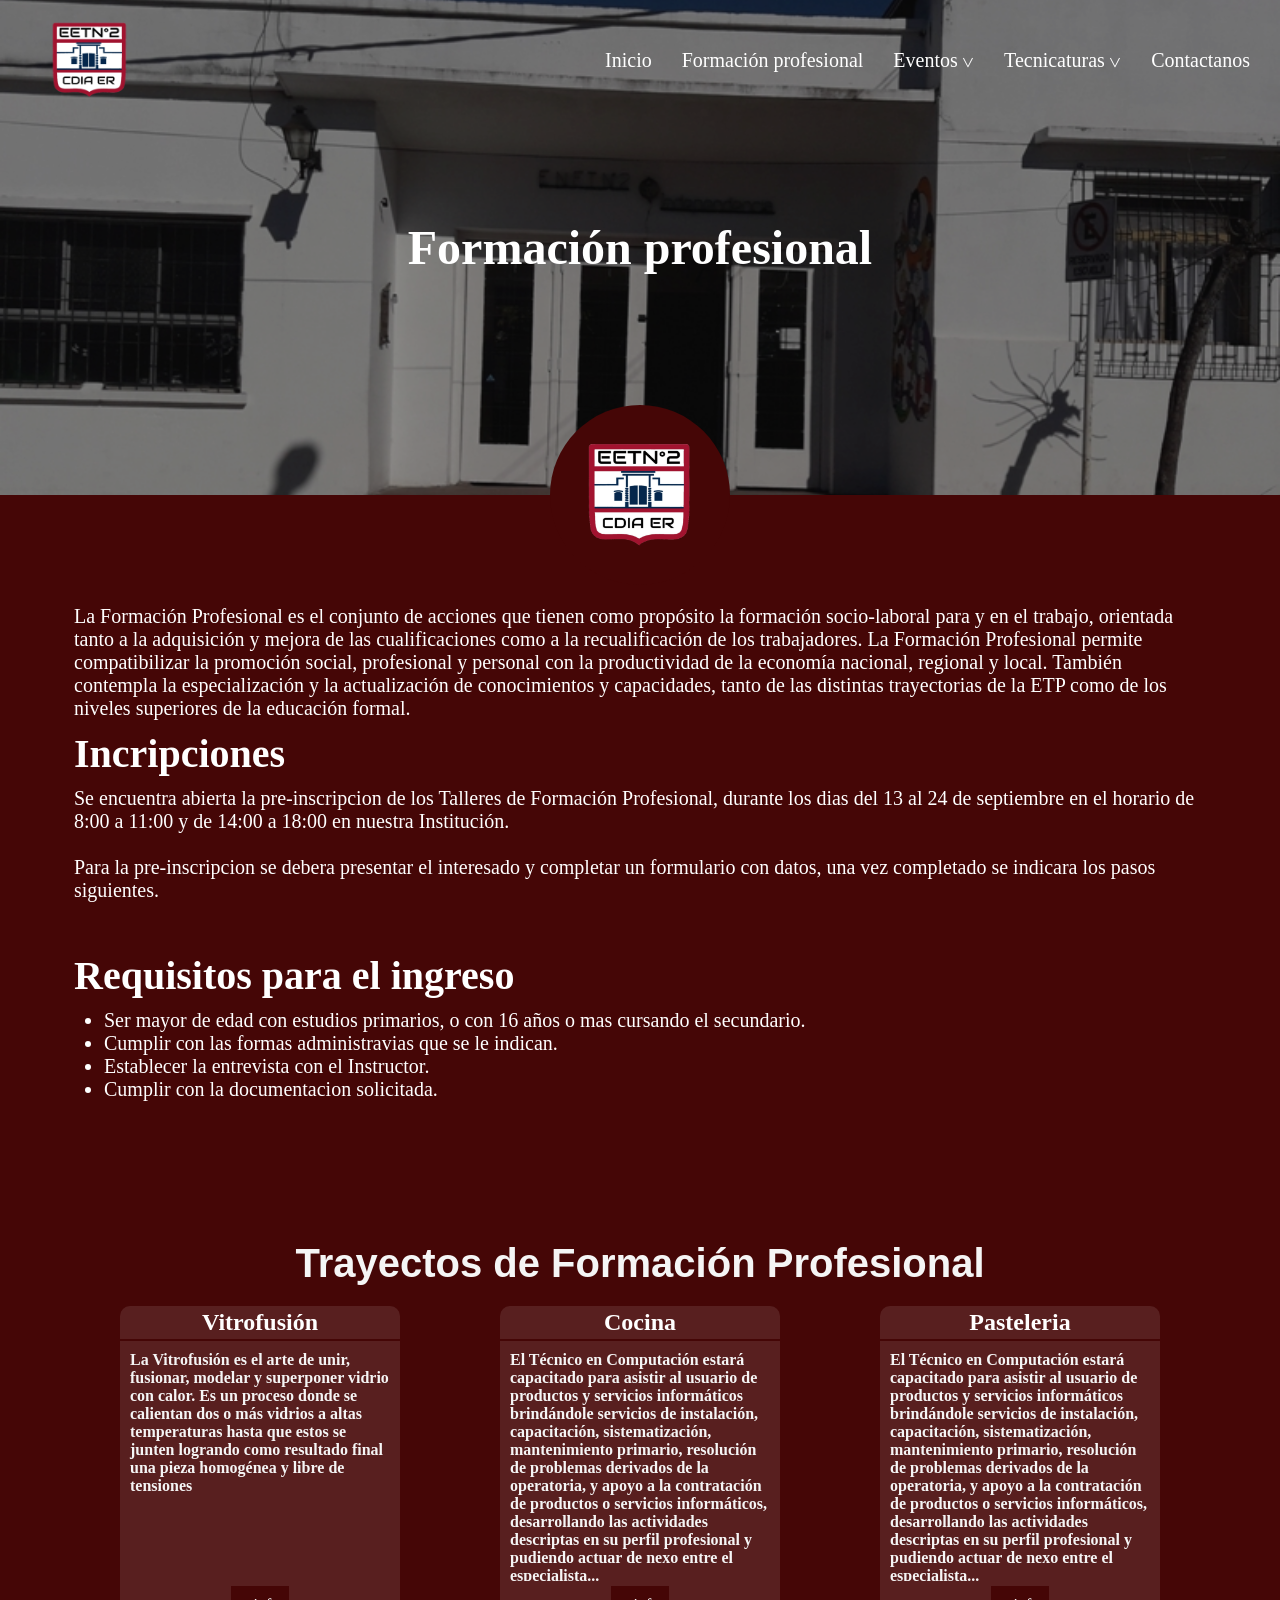
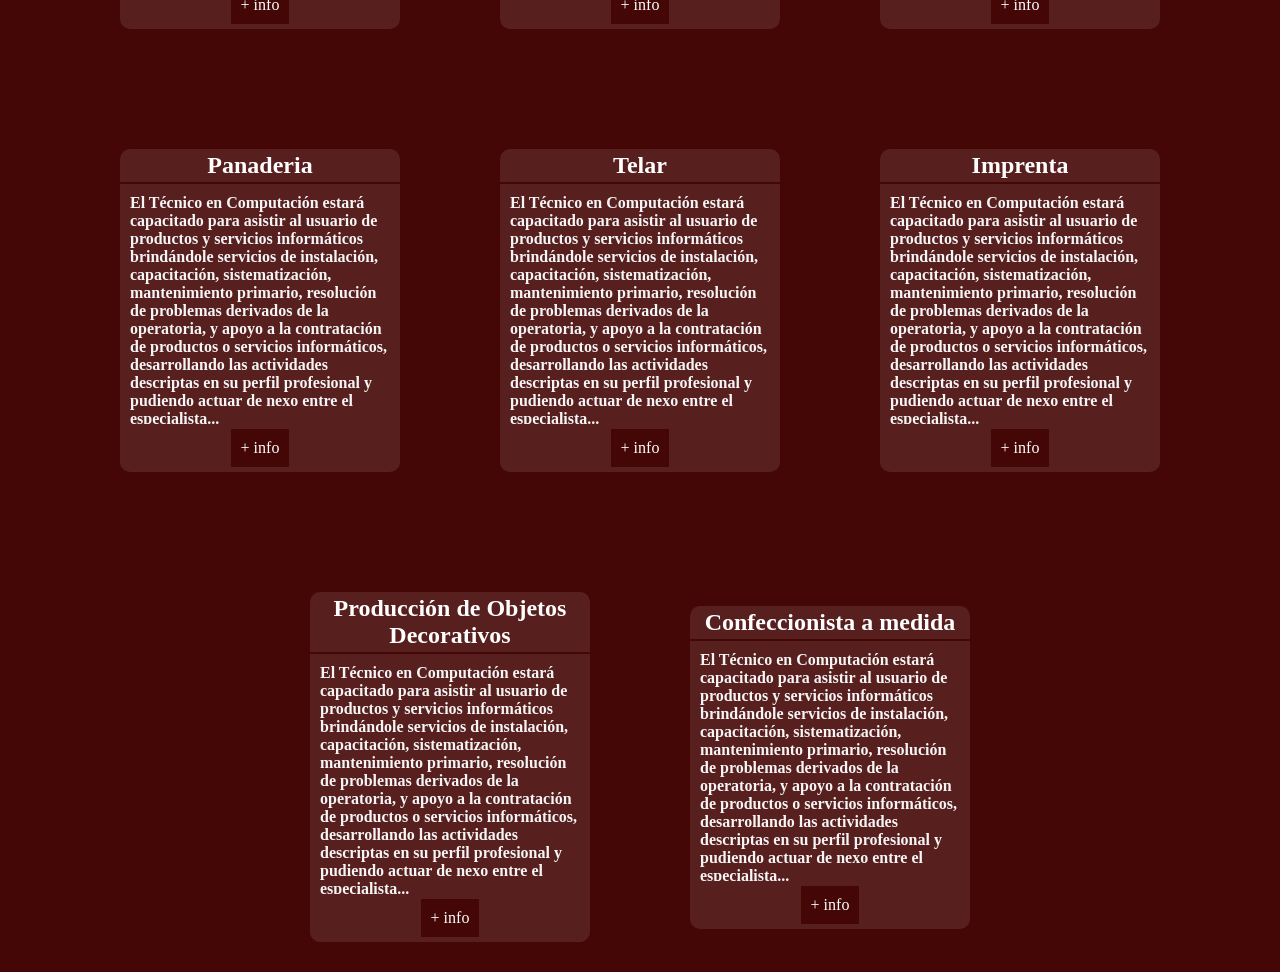
==== public/fp.html @ e5996e5a "fron-end de las incripciones" ====
<!DOCTYPE html>
<html lang="en">
  <head>
    <meta charset="UTF-8" />
    <meta http-equiv="X-UA-Compatible" content="IE=edge" />
    <meta name="viewport" content="width=device-width, initial-scale=1.0" />
    <title>
      E.E.T.N°2 - Formacion profesional
    </title>
	<link rel="shortcut icon" href="../icon-school.png" type="image/x-icon">
    <link rel="stylesheet" href="../css/style.css">
	<!-- Font Awesome -->
	<script src="https://kit.fontawesome.com/f845b9182b.js" crossorigin="anonymous"></script>
  </head>
  <body>
    <nav class="nav">
		<img style="width: 80px;height: 80px;" src="../icon-school.png" alt="">
		<ul class="nav__ul">
			<li class="nav__li"><a href="../index.html" class="nav__li-a">Inicio</a></li>
			<li class="nav__li"><a href="./public/fp.html" class="nav__li-a">Formación profesional</a></li>
			<li class="nav__li">
				<a class="nav__li-a" href="#">Eventos <p class="arrow-rotate">&#60</p></a>
				<ul  class="events-ul">
					<li class="events-ul__li"><a class="events-ul__li-a" href="#">Expo 2023</a></li>
					<li class="events-ul__li"><a class="events-ul__li-a" href="#">Desfile de moda</a></li>
					<li class="events-ul__li"><a class="events-ul__li-a" href="#">Maraton 2023</a></li>
				</ul>	
			</li>
			<li class="nav__li nav__li-tecnicaturas">
				<a class="nav__li-a" href="#">Tecnicaturas <p class="arrow-rotate">&#60</p></a>
				<ul  class="events-ul">
					<li class="events-ul__li"><a class="events-ul__li-a" href="#">Computación</a></li>
					<li class="events-ul__li"><a class="events-ul__li-a" href="#">Adm. de Empresas</a></li>
					<li class="events-ul__li"><a class="events-ul__li-a" href="#">Gastronomía</a></li>
				</ul>
			</li>
			<li class="nav__li"><a href="#" class="nav__li-a">Contactanos</a></li>
		</ul>
	</nav>
	<!-- barra de navegación - telefono -->
		<nav class="nav-responsive">
			<h1 class="nav__h1-responsive">E.E.T.N°2 "Independencia"</h1>
			<div class="nav-responsive__nav-btn"><i class="fa-solid fa-bars"></i><i class="fa-solid fa-x btn-x-nav" style="font-family: monospace;"></i></div>
			<ul class="nav__ul-responsive" id="navResponsive">
				<li class="nav__li-responsive"><a href="../index.html" class="nav__li-a-responsive">Inicio</a></li>
				<li class="nav__li-responsive"><a href="./fp.html" class="nav__li-a-responsive">Formación profesional</a></li>
				<li class="nav__li-responsive"><a href="#" class="nav__li-a-responsive">Eventos</a></li>
				<li class="nav__li-responsive"><a href="#" class="nav__li-a-responsive">Ingresantes 2023</a></li>
				<li class="nav__li-responsive"><a href="#" class="nav__li-a-responsive">Contactanos</a></li>
			</ul>
		</nav>
		<section class="section-one">
			<div class="container-text">
				<h1 class="container-text__h1">Formación profesional</h1>
			</div>
			<div class="section-one__div-school">
				<img class="div-school__img" src="../icon-school.png" alt="">
			</div>
		</section>
		<article class="article">
			<p class="article__p">La Formación Profesional es el conjunto de acciones que tienen como propósito la formación socio-laboral para y en el trabajo, orientada tanto a la adquisición y mejora de las cualificaciones como a la recualificación de los trabajadores. La Formación Profesional permite compatibilizar la promoción social, profesional y personal con la productividad de la economía nacional, regional y local. También contempla la especialización y la actualización de conocimientos y capacidades, tanto de las distintas trayectorias de la ETP como de los niveles superiores de la educación formal.</p>
			<h1 class="article__h1">Incripciones</h1>
			<p class="article__p">Se encuentra abierta la pre-inscripcion de los Talleres de Formación Profesional, durante los dias del 13 al 24 de septiembre en el horario de 8:00 a 11:00 y de 14:00 a 18:00 en nuestra Institución.<br><br> Para la pre-inscripcion se debera presentar el interesado y completar un formulario con datos, una vez completado se indicara los pasos siguientes.</p>
			<h1 class="article__h1" style="margin-top: 50px;">Requisitos para el ingreso</h1>
			<div class="article__p">
				<ul>
					<li>Ser mayor de edad con estudios primarios, o con 16 años o mas cursando el secundario.</li>
					<li>Cumplir con las formas administravias que se le indican.</li>
					<li>Establecer la entrevista con el Instructor.</li>
					<li>Cumplir con la documentacion solicitada.</li>
				</ul>
			</div>
		</article>
		<section class="card-one">
			<h1 class="card__h1">Trayectos de Formación Profesional</h1>
			<div class="container-cards">
				<div class="container-card">
					<div class="card">
						<img class="card__img" src="https://external-content.duckduckgo.com/iu/?u=https%3A%2F%2Fi.ytimg.com%2Fvi%2F4pqWxJ702s4%2Fmaxresdefault.jpg&f=1&nofb=1&ipt=9832f3530a7041cf03cd4b60df6a8ce39dbd1ddba0eb074ff51959390ba11c2f&ipo=images" alt="">
						<h2 class="card__h2">Vitrofusión</h2>
						<div class="container-info">
							<p class="card__p">La Vitrofusión es el arte de unir, fusionar, modelar y superponer vidrio con calor. Es un proceso donde se calientan dos o más vidrios a altas temperaturas hasta que estos se junten logrando como resultado final una pieza homogénea y libre de tensiones</p>
						</div>
						<a class="card__a" href="#">+ info</a>
					</div>
				</div>
				<div class="container-card">
					<div class="card">
						<img class="card__img" src="https://external-content.duckduckgo.com/iu/?u=https%3A%2F%2Fi.ytimg.com%2Fvi%2F4pqWxJ702s4%2Fmaxresdefault.jpg&f=1&nofb=1&ipt=9832f3530a7041cf03cd4b60df6a8ce39dbd1ddba0eb074ff51959390ba11c2f&ipo=images" alt="">
						<h2 class="card__h2">Cocina</h2>
						<div class="container-info">
							<p class="card__p">El Técnico en Computación estará capacitado para asistir al usuario de productos y servicios informáticos brindándole servicios de instalación, capacitación, sistematización, mantenimiento primario, resolución de problemas derivados de la operatoria, y apoyo a la contratación de productos o servicios informáticos, desarrollando las actividades descriptas en su perfil profesional y pudiendo actuar de nexo entre el especialista...</p>
						</div>
						<a class="card__a" href="#">+ info</a>
					</div>
				</div>
				<div class="container-card">
					<div class="card">
						<img class="card__img" src="https://external-content.duckduckgo.com/iu/?u=https%3A%2F%2Fi.ytimg.com%2Fvi%2F4pqWxJ702s4%2Fmaxresdefault.jpg&f=1&nofb=1&ipt=9832f3530a7041cf03cd4b60df6a8ce39dbd1ddba0eb074ff51959390ba11c2f&ipo=images" alt="">
						<h2 class="card__h2">Pasteleria</h2>
						<div class="container-info">
							<p class="card__p">El Técnico en Computación estará capacitado para asistir al usuario de productos y servicios informáticos brindándole servicios de instalación, capacitación, sistematización, mantenimiento primario, resolución de problemas derivados de la operatoria, y apoyo a la contratación de productos o servicios informáticos, desarrollando las actividades descriptas en su perfil profesional y pudiendo actuar de nexo entre el especialista...</p>
						</div>
						<a class="card__a" href="#">+ info</a>
					</div>
				</div>
				<div class="container-card">
					<div class="card">
						<img class="card__img" src="https://external-content.duckduckgo.com/iu/?u=https%3A%2F%2Fi.ytimg.com%2Fvi%2F4pqWxJ702s4%2Fmaxresdefault.jpg&f=1&nofb=1&ipt=9832f3530a7041cf03cd4b60df6a8ce39dbd1ddba0eb074ff51959390ba11c2f&ipo=images" alt="">
						<h2 class="card__h2">Panaderia</h2>
						<div class="container-info">
							<p class="card__p">El Técnico en Computación estará capacitado para asistir al usuario de productos y servicios informáticos brindándole servicios de instalación, capacitación, sistematización, mantenimiento primario, resolución de problemas derivados de la operatoria, y apoyo a la contratación de productos o servicios informáticos, desarrollando las actividades descriptas en su perfil profesional y pudiendo actuar de nexo entre el especialista...</p>
						</div>
						<a class="card__a" href="#">+ info</a>
					</div>
				</div>
				<div class="container-card">
					<div class="card">
						<img class="card__img" src="https://external-content.duckduckgo.com/iu/?u=https%3A%2F%2Fi.ytimg.com%2Fvi%2F4pqWxJ702s4%2Fmaxresdefault.jpg&f=1&nofb=1&ipt=9832f3530a7041cf03cd4b60df6a8ce39dbd1ddba0eb074ff51959390ba11c2f&ipo=images" alt="">
						<h2 class="card__h2">Telar</h2>
						<div class="container-info">
							<p class="card__p">El Técnico en Computación estará capacitado para asistir al usuario de productos y servicios informáticos brindándole servicios de instalación, capacitación, sistematización, mantenimiento primario, resolución de problemas derivados de la operatoria, y apoyo a la contratación de productos o servicios informáticos, desarrollando las actividades descriptas en su perfil profesional y pudiendo actuar de nexo entre el especialista...</p>
						</div>
						<a class="card__a" href="#">+ info</a>
					</div>
				</div>
				<div class="container-card">
					<div class="card">
						<img class="card__img" src="https://external-content.duckduckgo.com/iu/?u=https%3A%2F%2Fi.ytimg.com%2Fvi%2F4pqWxJ702s4%2Fmaxresdefault.jpg&f=1&nofb=1&ipt=9832f3530a7041cf03cd4b60df6a8ce39dbd1ddba0eb074ff51959390ba11c2f&ipo=images" alt="">
						<h2 class="card__h2">Imprenta</h2>
						<div class="container-info">
							<p class="card__p">El Técnico en Computación estará capacitado para asistir al usuario de productos y servicios informáticos brindándole servicios de instalación, capacitación, sistematización, mantenimiento primario, resolución de problemas derivados de la operatoria, y apoyo a la contratación de productos o servicios informáticos, desarrollando las actividades descriptas en su perfil profesional y pudiendo actuar de nexo entre el especialista...</p>
						</div>
						<a class="card__a" href="#">+ info</a>
					</div>
				</div>
				<div class="container-card">
					<div class="card">
						<img class="card__img" src="https://external-content.duckduckgo.com/iu/?u=https%3A%2F%2Fi.ytimg.com%2Fvi%2F4pqWxJ702s4%2Fmaxresdefault.jpg&f=1&nofb=1&ipt=9832f3530a7041cf03cd4b60df6a8ce39dbd1ddba0eb074ff51959390ba11c2f&ipo=images" alt="">
						<h2 class="card__h2">Producción de Objetos Decorativos</h2>
						<div class="container-info">
							<p class="card__p">El Técnico en Computación estará capacitado para asistir al usuario de productos y servicios informáticos brindándole servicios de instalación, capacitación, sistematización, mantenimiento primario, resolución de problemas derivados de la operatoria, y apoyo a la contratación de productos o servicios informáticos, desarrollando las actividades descriptas en su perfil profesional y pudiendo actuar de nexo entre el especialista...</p>
						</div>
						<a class="card__a" href="#">+ info</a>
					</div>
				</div>
				<div class="container-card">
					<div class="card">
						<img class="card__img" src="https://external-content.duckduckgo.com/iu/?u=https%3A%2F%2Fi.ytimg.com%2Fvi%2F4pqWxJ702s4%2Fmaxresdefault.jpg&f=1&nofb=1&ipt=9832f3530a7041cf03cd4b60df6a8ce39dbd1ddba0eb074ff51959390ba11c2f&ipo=images" alt="">
						<h2 class="card__h2">Confeccionista a medida</h2>
						<div class="container-info">
							<p class="card__p">El Técnico en Computación estará capacitado para asistir al usuario de productos y servicios informáticos brindándole servicios de instalación, capacitación, sistematización, mantenimiento primario, resolución de problemas derivados de la operatoria, y apoyo a la contratación de productos o servicios informáticos, desarrollando las actividades descriptas en su perfil profesional y pudiendo actuar de nexo entre el especialista...</p>
						</div>
						<a class="card__a" href="#">+ info</a>
					</div>
				</div>
			</div>
		</section>
		<script src="../js/main.js" type="module"></script>
  </body>
</html>
---- css/style.css ----
@charset "UTF-8";
* {
  margin: 0;
  padding: 0;
  box-sizing: border-box;
  font-family: "Oswald";
  color: white;
  scroll-behavior: smooth;
  -webkit-tap-highlight-color: rgba(0, 0, 0, 0);
}

.nav {
  position: absolute;
  top: 0px;
  width: 100%;
  display: flex;
  justify-content: flex-end;
  align-items: center;
  background: transparent;
  padding: 10px 15px;
  height: 120px;
  z-index: 1000;
}
.nav img {
  position: absolute;
  left: 50px;
  cursor: pointer;
}
.nav .nav__ul {
  display: flex;
  align-items: center;
  justify-content: center;
  list-style: none;
  margin-right: 0px;
  position: absolute;
}
.nav .nav__ul .nav__li .nav__li-a {
  font-size: 20px;
  padding: 20px 15px;
  color: white;
  text-decoration: none;
  -webkit-user-select: none;
     -moz-user-select: none;
          user-select: none;
  display: flex;
  gap: 5px;
  transition: color 0.1s ease-in;
}
.nav .nav__ul .nav__li .nav__li-a .arrow-rotate {
  transform: translateY(2px) rotate(-90deg);
}
.nav .nav__ul .nav__li .events-ul {
  display: none;
  position: absolute;
  flex-direction: column;
  z-index: 20;
  width: -moz-max-content;
  width: max-content;
  height: -moz-max-content;
  height: max-content;
  list-style: none;
  background: rgb(116, 10, 10);
  border: 1px solid black;
  opacity: 0.4;
}
.nav .nav__ul .nav__li .events-ul .events-ul__li {
  z-index: 10000;
  padding: 15px 20px;
  border: 1px solid transparent;
}
.nav .nav__ul .nav__li .events-ul .events-ul__li .events-ul__li-a {
  color: inherit;
  padding: 15px 20px;
  width: -moz-max-content;
  width: max-content;
  text-decoration: none;
}
.nav .nav__ul .nav__li .events-ul__li:hover {
  background: white;
  color: rgb(69, 6, 6);
  border: 1px solid rgb(69, 6, 6);
}
.nav .nav__ul .nav__li:hover > .events-ul {
  display: flex;
}
.nav .nav__ul .nav__li:hover > .nav__li-a,
.nav .nav__ul .nav__li:hover > .nav__li-a p {
  color: rgb(131, 11, 11);
}

.nav-responsive {
  display: none;
  height: 60px;
  width: 100%;
  align-items: center;
  background: transparent;
  position: absolute;
  z-index: 10000;
  border-bottom: 2px solid transparent;
}
.nav-responsive .btn-x-nav {
  display: none;
}
.nav-responsive .nav__h1-responsive {
  font-size: 17px;
  left: 20px;
  color: white;
  -webkit-user-select: none;
     -moz-user-select: none;
          user-select: none;
  cursor: pointer;
}
.nav-responsive .nav__ul-responsive {
  display: flex;
  align-items: center;
  justify-content: center;
  transform: translateX(-100%);
  list-style: none;
  position: absolute;
  flex-direction: column;
  top: 60px;
  width: 100%;
}
.nav-responsive .nav__ul-responsive .nav__li-responsive {
  width: 100%;
  text-align: center;
}
.nav-responsive .nav__ul-responsive .nav__li-responsive .nav__li-a-responsive {
  font-size: 20px;
  padding: 20px 15px;
  color: white;
  text-decoration: none;
  -webkit-user-select: none;
     -moz-user-select: none;
          user-select: none;
  text-align: center;
  display: flex;
  gap: 5px;
}
.nav-responsive .nav__ul-responsive .nav__li-responsive .nav__li-a-responsive .arrow-rotate {
  transform: translateY(2px) rotate(-90deg);
}
.nav-responsive .nav__ul-responsive .nav__li-responsive:active {
  background: rgba(255, 255, 255, 0.1);
}
.nav-responsive .toogle-nav {
  transform: translateX(0);
  transition: transform 0.5s ease-in-out;
}

.section-school {
  width: 100%;
  height: 100vh;
  background-image: url("../img/section-school.jpg");
  background-position-y: center;
  background-position-x: center;
  background-repeat: no-repeat;
}
.section-school .container-text {
  background: rgba(0, 0, 0, 0.7);
  width: 100%;
  height: 100%;
  display: flex;
  align-items: center;
  justify-content: center;
  flex-direction: column;
  text-align: center;
  font-family: "Oswald", serif;
  font-weight: 600;
  text-transform: uppercase;
}
.section-school .container-text h1 {
  font-size: 50px;
}
.section-school .container-text p {
  font-family: monospace;
  font-size: 50px;
  border-bottom: 1px solid white;
}

.div-incribirse {
  position: absolute;
  bottom: 50px;
  margin: auto;
  background: rgba(0, 0, 0, 0.7);
  outline: none;
  border: none;
  border-radius: 9px;
  cursor: pointer;
  padding: 10px;
  text-decoration: none;
}
.div-incribirse p {
  border: none !important;
  transition: color 0.5s ease;
}

.div-incribirse:hover > p {
  color: rgb(69, 6, 6);
}

/* diseño de la seccion de informacion de las tecnicaturas */
body {
  background: rgb(69, 6, 6);
}

.section-one {
  background: url("../../img/banner.jpg") center center/cover;
  height: 55vh;
  width: 100%;
  position: relative;
  display: flex;
  justify-content: center;
}
.section-one .container-text {
  background: rgba(20, 20, 20, 0.4);
  width: 100%;
  height: 100%;
  display: flex;
  align-items: center;
  justify-content: center;
}
.section-one .container-text__h1 {
  font-size: 3em;
  text-align: center;
}
.section-one__div-school {
  transform: translateY(50%);
  width: -moz-max-content;
  width: max-content;
  height: -moz-max-content;
  height: max-content;
  display: inline-block;
  padding: 35px;
  border-radius: 100%;
  background: rgb(69, 6, 6);
  position: absolute;
  display: flex;
  align-items: center;
  justify-content: center;
  bottom: 0;
  margin: auto;
}
.section-one__div-school .div-school__img {
  width: 110px;
  height: 110px;
  display: flex;
  align-items: center;
  justify-content: center;
}

.article {
  padding: 10px;
  margin: 100px 0px;
  width: 90%;
  height: -moz-max-content;
  height: max-content;
  margin: 100px auto;
}
.article__h1 {
  color: #fff;
  font-family: "Oswald";
  font-size: 40px;
  margin: 10px 0px;
}
.article__p {
  font-family: "Times New Roman";
  font-size: 20px;
}
.article__p ul {
  margin-left: 30px;
}

@media only screen and (max-width: 500px) {
  .card-one {
    width: 100vw;
    padding: 0;
    margin: 0;
  }
  .card-one .container-cards {
    width: 100%;
    max-height: -moz-max-content;
    max-height: max-content;
  }
  .card-one .container-cards .container-card {
    width: inherit;
  }
  .card-one .container-cards .container-card .card {
    width: inherit;
  }
}
.container-cards {
  display: flex;
  flex-wrap: wrap;
  gap: 100px;
  margin: auto;
  justify-content: center;
  align-items: center;
}
.container-cards .card {
  margin-top: 20px;
  border-radius: 10px;
  background: rgba(255, 255, 255, 0.1);
  display: flex;
  flex-direction: column;
  height: 100%;
  width: 280px;
  text-align: start;
  justify-content: center;
  align-items: center;
  cursor: pointer;
  overflow: hidden;
}
.container-cards .card .card__img {
  border-radius: 8px 8px 0px 0px;
  max-width: 100%;
  max-height: 280px;
}
.container-cards .card .card__h2 {
  padding: 3px 5px;
  border-bottom: 2px solid rgb(69, 6, 6);
  width: 100%;
  text-align: center;
  color: white;
  font-family: "Oswald";
}
.container-cards .card .container-info {
  width: 100%;
  height: 240px;
  overflow: hidden;
}
.container-cards .card .container-info .card__p {
  padding: 10px;
  color: whitesmoke;
  font-weight: bold;
  width: 100%;
  height: 100%;
  font-family: "Times New Roman";
}
.container-cards .card .card__a {
  text-decoration: none;
  padding: 10px;
  background: rgb(69, 6, 6);
  color: white;
  width: -moz-max-content;
  width: max-content;
  margin: 5px;
  font-family: "Times New Roman";
}
.container-cards .card .card__a:hover {
  text-decoration: underline;
}
.container-cards .card:hover {
  transform: translateY(-10px);
  box-shadow: 0px 4px 20px 0.5px rgb(46, 3, 3);
  transition: all 0.1s ease-in-out;
}

.section-news {
  display: flex;
  flex-direction: column;
  justify-content: space-evenly;
  width: 90%;
  min-height: 100vh;
  padding: 10px;
  margin: auto;
  gap: 50px;
}
.section-news h5 {
  font-size: 40px;
  text-align: center;
  font-family: "Oswald";
}
.section-news .container-flex {
  display: flex;
  flex-wrap: wrap;
  justify-content: center;
  align-items: center;
  width: 100%;
  max-height: -moz-max-content;
  max-height: max-content;
  gap: 50px;
}
.section-news .container-flex .card {
  cursor: pointer;
  width: 300px;
  height: -moz-max-content;
  height: max-content;
}
.section-news .container-flex .card .card__img-news {
  width: 100%;
  height: 225px;
}
.section-news .container-flex .card .card__p-title {
  font-size: 19px;
}
.section-news .container-flex .card .card__p-time {
  color: rgb(188, 188, 188);
  font-size: 12px;
}
.section-news .container-flex .card .card__p-info {
  font-size: 17px;
}
.section-news__a-info {
  text-decoration: none;
  padding: 10px 30px;
  width: -moz-max-content;
  width: max-content;
  margin: auto;
  background: rgba(255, 255, 255, 0.1);
  transition: background 0.2s ease;
}
.section-news__a-info:hover {
  background: rgba(255, 255, 255, 0.4);
}

@media only screen and (max-width: 650px) {
  .section-news {
    width: 100%;
  }
  .section-news .container-flex {
    width: inherit;
  }
  .section-news .container-flex .card {
    width: inherit;
  }
}
.card-one,
.section-fp {
  padding: 30px;
  width: 100%;
  height: -moz-max-content;
  height: max-content;
  display: flex;
  flex-direction: column;
  background: rgb(69, 6, 6);
}
.card-one .card__h1,
.section-fp .card__h1 {
  color: whitesmoke;
  margin: auto;
  font-family: "Oswald", sans-serif;
  font-size: 40px;
}

.card-one {
  text-align: center;
}
.card-one .card__p-subtitle {
  font-size: 25px;
}

.section-basic-cycle {
  display: flex;
  flex-direction: column;
  width: 100%;
  min-height: 100vh;
  position: relative;
  background: url("../img/img-basic-cycle/img1.jpg") no-repeat center center/cover;
}
.section-basic-cycle .bg-color {
  display: flex;
  flex-direction: column;
  justify-content: center;
  align-items: center;
  gap: 20px;
  background: rgba(0, 0, 0, 0.4);
  width: 100%;
  height: 100%;
  position: absolute;
}
.section-basic-cycle__h4 {
  text-align: center;
  font-size: 70px;
  position: relative;
}
.section-basic-cycle__div-age {
  display: flex;
  width: 100%;
  align-items: center;
  justify-content: center;
  gap: 20px;
  position: relative;
}
.section-basic-cycle__div-age .section-basic-cycle__p-age {
  font-size: 40px;
  font-family: monospace;
  -webkit-user-select: none;
     -moz-user-select: none;
          user-select: none;
  background: rgba(0, 0, 0, 0.6);
  padding: 40px;
}
.section-basic-cycle__h5 {
  font-size: 30px;
  position: relative;
  text-align: center;
}
.section-basic-cycle__p-info {
  padding: 10px;
  width: 70%;
  margin: auto;
  position: relative;
  background: rgba(0, 0, 0, 0.5);
}

@media only screen and (max-width: 980px) {
  .section-basic-cycle__div-age {
    flex-direction: column;
  }
}
@media only screen and (max-width: 500px) {
  .section-basic-cycle__p-info {
    width: 100%;
  }
}
@media only screen and (max-width: 1120px) {
  .nav .nav__ul .nav__li .nav__li-a {
    font-size: 17px;
  }
  .section-school {
    z-index: 100;
  }
  .section-school .container-text p {
    font-size: 30px;
  }
  .section-school .container-text h1 {
    font-size: 35px;
  }
}
@media only screen and (max-width: 900px) and (min-width: 700px) {
  .nav__ul {
    padding: 10px;
  }
  .nav__ul .nav__li a {
    font-size: 12px;
  }
}
@media only screen and (max-width: 950px) {
  .section-school {
    background: url("../../img/banner.jpg") no-repeat center center/cover;
  }
  .section-school .container-text {
    background: none;
  }
  .nav {
    display: none;
  }
  .div-incribirse {
    display: none;
  }
  .nav-responsive {
    display: flex;
  }
  .nav-responsive .nav__h1-responsive {
    position: absolute;
    left: 20px;
  }
  .nav-responsive .nav-responsive__nav-btn {
    position: absolute;
    color: white;
    right: 20px;
    font-size: 26px;
    cursor: pointer;
  }
  .nav-responsive .nav-responsive__nav-btn i:nth-child(2) {
    font-size: 30px;
  }
  .nav-responsive .nav-responsive__nav-btn:active {
    -webkit-user-select: none;
       -moz-user-select: none;
            user-select: none;
    background: none;
    -webkit-tap-highlight-color: rgba(0, 0, 0, 0);
  }
  .nav-responsive .nav__ul-responsive {
    display: flex;
    background: rgb(69, 6, 6);
    height: calc(100vh - 60px);
    flex-direction: column;
    justify-content: flex-start;
  }
  .nav-responsive .nav__ul-responsive .nav__li-responsive {
    z-index: 1000;
  }
  .nav-responsive .nav__ul-responsive .nav__li-responsive .nav__li-a-responsive {
    padding: 20px;
    width: 100%;
    -webkit-tap-highlight-color: rgba(0, 0, 0, 0);
  }
}
@media only screen and (max-width: 600px) {
  .nav-responsive .nav__ul-responsive {
    height: calc(100vh - 60px);
    border-bottom: 1px solid black;
  }
}
@media only screen and (max-width: 800px) {
  .section-school .container-text p {
    font-size: 25px;
  }
  .section-school .container-text h1 {
    font-size: 25px;
  }
}
@media only screen and (max-width: 340px) {
  .nav-responsive .nav__h1-responsive {
    font-size: 15px;
  }
}
@keyframes aparecer {
  0% {
    opacity: 0.4;
  }
  100% {
    opacity: 1;
  }
}
@keyframes rotate {
  0% {
    transform: rotate(0deg);
  }
  100% {
    transform: rotate(-90deg);
  }
}
@keyframes cambiarImagen {
  0% {
    background: url("../img/img-basic-cycle/img1.jpg") no-repeat center center/cover;
  }
  25% {
    background: url("../img/img-basic-cycle/img2.jpg") no-repeat center center/cover;
  }
  50% {
    background: url("../img/img-basic-cycle/img1.jpg") no-repeat center center/cover;
  }
  75% {
    background: url("../img/img-basic-cycle/img1.jpg") no-repeat center center/cover;
  }
  100% {
    background: url("../img/img-basic-cycle/img1.jpg") no-repeat center center/cover;
  }
}/*# sourceMappingURL=style.css.map */
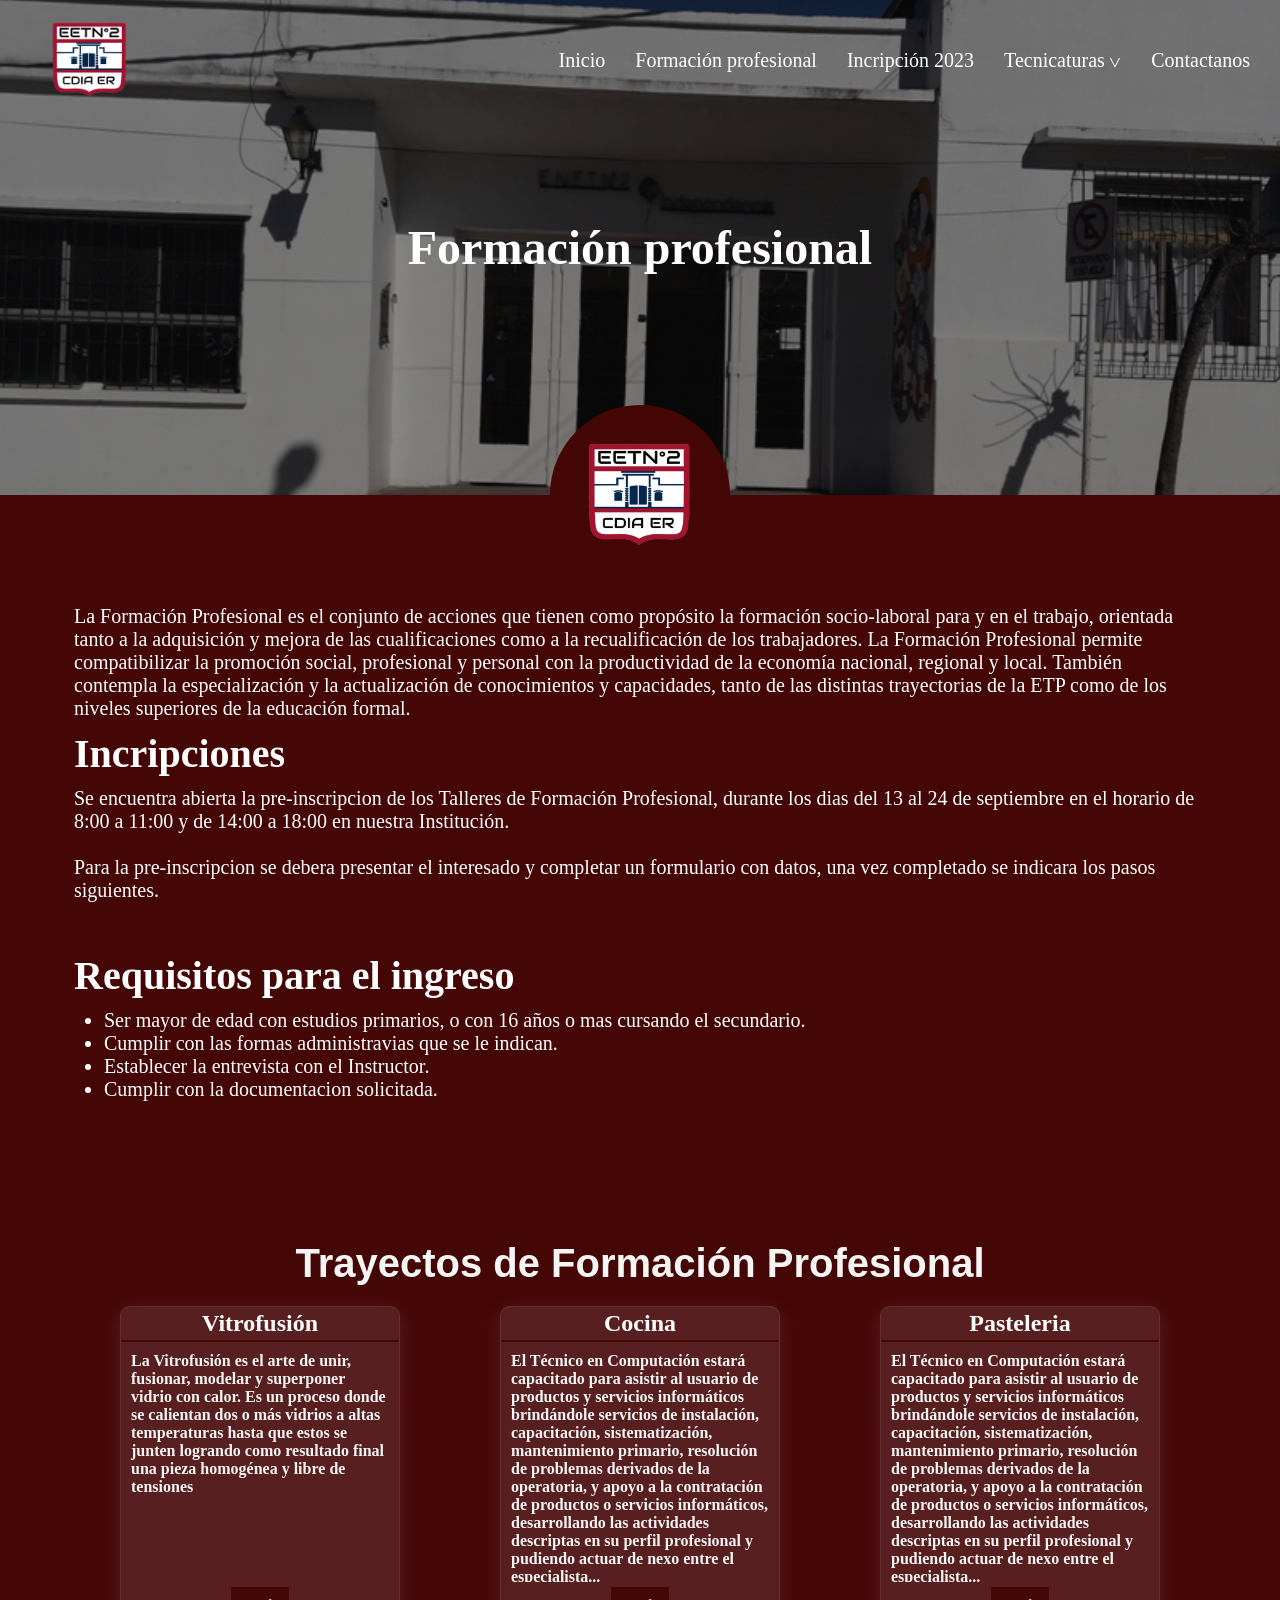
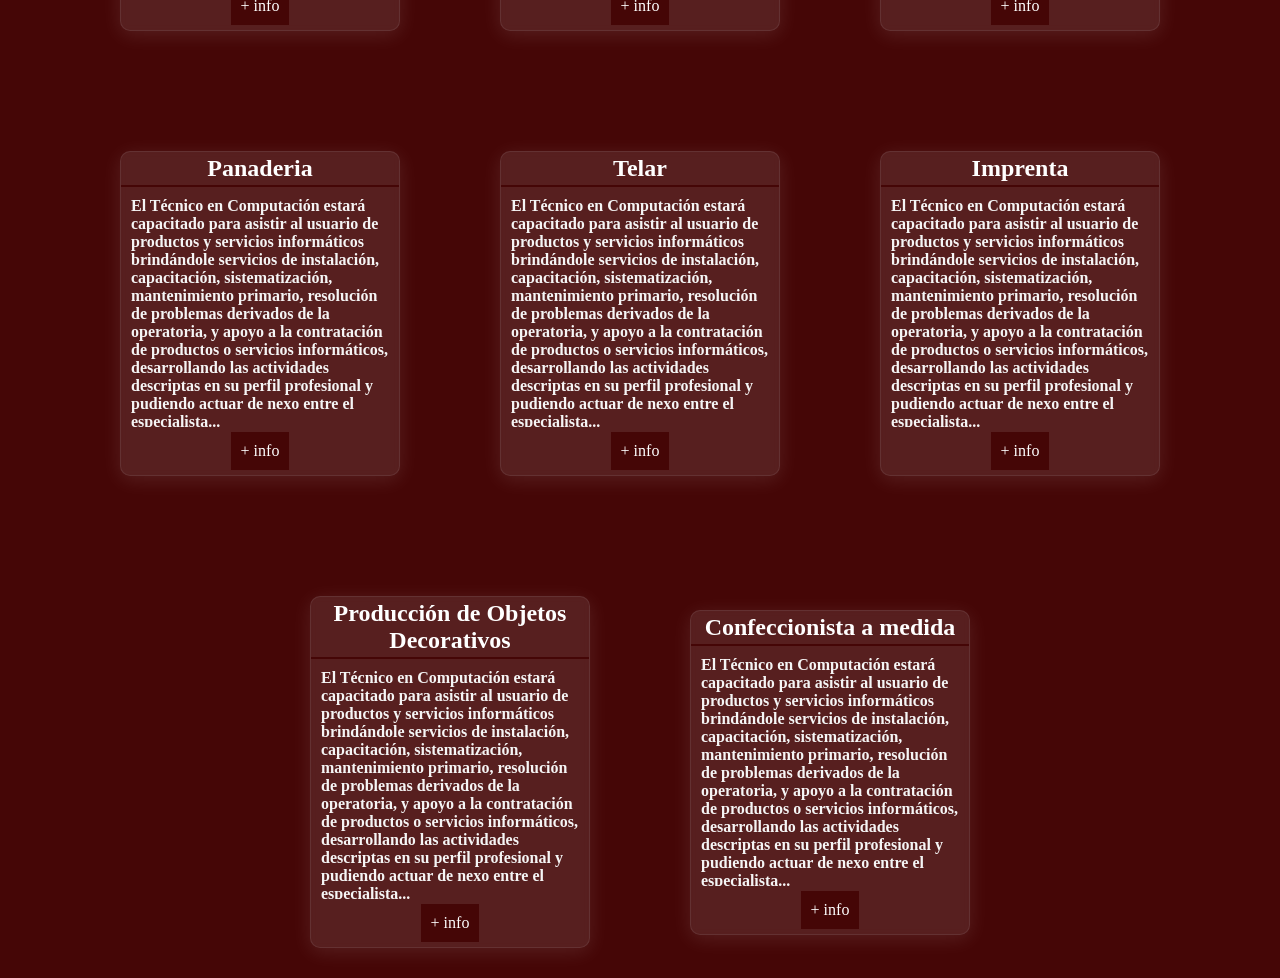
==== commit f23634fa: "guardando cambios - frontend basico" ====
--- a/public/fp.html
+++ b/public/fp.html
@@ -17,21 +17,14 @@
 		<img style="width: 80px;height: 80px;" src="../icon-school.png" alt="">
 		<ul class="nav__ul">
 			<li class="nav__li"><a href="../index.html" class="nav__li-a">Inicio</a></li>
-			<li class="nav__li"><a href="./public/fp.html" class="nav__li-a">Formación profesional</a></li>
-			<li class="nav__li">
-				<a class="nav__li-a" href="#">Eventos <p class="arrow-rotate">&#60</p></a>
-				<ul  class="events-ul">
-					<li class="events-ul__li"><a class="events-ul__li-a" href="#">Expo 2023</a></li>
-					<li class="events-ul__li"><a class="events-ul__li-a" href="#">Desfile de moda</a></li>
-					<li class="events-ul__li"><a class="events-ul__li-a" href="#">Maraton 2023</a></li>
-				</ul>	
-			</li>
+			<li class="nav__li"><a href="./fp.html" class="nav__li-a">Formación profesional</a></li>
+			<li class="nav__li"><a href="./incripcion.html" class="nav__li-a">Incripción 2023</a></li>
 			<li class="nav__li nav__li-tecnicaturas">
 				<a class="nav__li-a" href="#">Tecnicaturas <p class="arrow-rotate">&#60</p></a>
 				<ul  class="events-ul">
-					<li class="events-ul__li"><a class="events-ul__li-a" href="#">Computación</a></li>
-					<li class="events-ul__li"><a class="events-ul__li-a" href="#">Adm. de Empresas</a></li>
-					<li class="events-ul__li"><a class="events-ul__li-a" href="#">Gastronomía</a></li>
+					<li class="events-ul__li"><a class="events-ul__li-a" href="./tecnicaturas/computacion.html">Computación</a></li>
+					<li class="events-ul__li"><a class="events-ul__li-a" href="./tecnicaturas/admDeEmpresas.html">Adm. de Empresas</a></li>
+					<li class="events-ul__li"><a class="events-ul__li-a" href="./tecnicaturas/gastronomia.html1">Gastronomía</a></li>
 				</ul>
 			</li>
 			<li class="nav__li"><a href="#" class="nav__li-a">Contactanos</a></li>
@@ -44,8 +37,7 @@
 			<ul class="nav__ul-responsive" id="navResponsive">
 				<li class="nav__li-responsive"><a href="../index.html" class="nav__li-a-responsive">Inicio</a></li>
 				<li class="nav__li-responsive"><a href="./fp.html" class="nav__li-a-responsive">Formación profesional</a></li>
-				<li class="nav__li-responsive"><a href="#" class="nav__li-a-responsive">Eventos</a></li>
-				<li class="nav__li-responsive"><a href="#" class="nav__li-a-responsive">Ingresantes 2023</a></li>
+				<li class="nav__li-responsive"><a href="./incripcion.html" class="nav__li-a-responsive">Ingresantes 2023</a></li>
 				<li class="nav__li-responsive"><a href="#" class="nav__li-a-responsive">Contactanos</a></li>
 			</ul>
 		</nav>
--- a/css/style.css
+++ b/css/style.css
@@ -301,6 +301,10 @@
   margin-top: 20px;
   border-radius: 10px;
   background: rgba(255, 255, 255, 0.1);
+  box-shadow: 0px 4px 20px 0.5px rgba(255, 255, 255, 0.1);
+  -webkit-backdrop-filter: blur(5px);
+  backdrop-filter: blur(5px);
+  border: 1px solid rgba(209, 213, 219, 0.1);
   display: flex;
   flex-direction: column;
   height: 100%;
@@ -384,12 +388,11 @@
 .section-news .container-flex .card {
   cursor: pointer;
   width: 300px;
-  height: -moz-max-content;
-  height: max-content;
+  height: 300px;
 }
 .section-news .container-flex .card .card__img-news {
   width: 100%;
-  height: 225px;
+  height: 200px;
 }
 .section-news .container-flex .card .card__p-title {
   font-size: 19px;
@@ -453,10 +456,13 @@
 .section-basic-cycle {
   display: flex;
   flex-direction: column;
+  align-items: center;
+  gap: 10px;
   width: 100%;
   min-height: 100vh;
   position: relative;
   background: url("../img/img-basic-cycle/img1.jpg") no-repeat center center/cover;
+  animation: cambiarImagen 20s infinite alternate ease;
 }
 .section-basic-cycle .bg-color {
   display: flex;
@@ -490,6 +496,11 @@
           user-select: none;
   background: rgba(0, 0, 0, 0.6);
   padding: 40px;
+  cursor: pointer;
+  background: rgba(0, 0, 0, 0.3);
+  -webkit-backdrop-filter: blur(2px);
+  backdrop-filter: blur(2px);
+  border: 1.5px solid rgba(0, 0, 0, 0.3);
 }
 .section-basic-cycle__h5 {
   font-size: 30px;
@@ -497,11 +508,14 @@
   text-align: center;
 }
 .section-basic-cycle__p-info {
+  text-align: justify;
   padding: 10px;
   width: 70%;
-  margin: auto;
   position: relative;
-  background: rgba(0, 0, 0, 0.5);
+  background: rgba(0, 0, 0, 0.3);
+  -webkit-backdrop-filter: blur(5px);
+  backdrop-filter: blur(5px);
+  border: 1.5px solid rgba(0, 0, 0, 0.3);
 }
 
 @media only screen and (max-width: 980px) {
@@ -511,7 +525,7 @@
 }
 @media only screen and (max-width: 500px) {
   .section-basic-cycle__p-info {
-    width: 100%;
+    width: 70%;
   }
 }
 @media only screen and (max-width: 1120px) {
@@ -632,12 +646,12 @@
     background: url("../img/img-basic-cycle/img2.jpg") no-repeat center center/cover;
   }
   50% {
-    background: url("../img/img-basic-cycle/img1.jpg") no-repeat center center/cover;
+    background: url("../img/img-basic-cycle/img3.jpg") no-repeat center center/cover;
   }
   75% {
-    background: url("../img/img-basic-cycle/img1.jpg") no-repeat center center/cover;
+    background: url("../img/img-basic-cycle/img4.jpg") no-repeat center center/cover;
   }
   100% {
-    background: url("../img/img-basic-cycle/img1.jpg") no-repeat center center/cover;
+    background: url("../img/img-basic-cycle/img5.jpg") no-repeat center center/cover;
   }
 }/*# sourceMappingURL=style.css.map */
